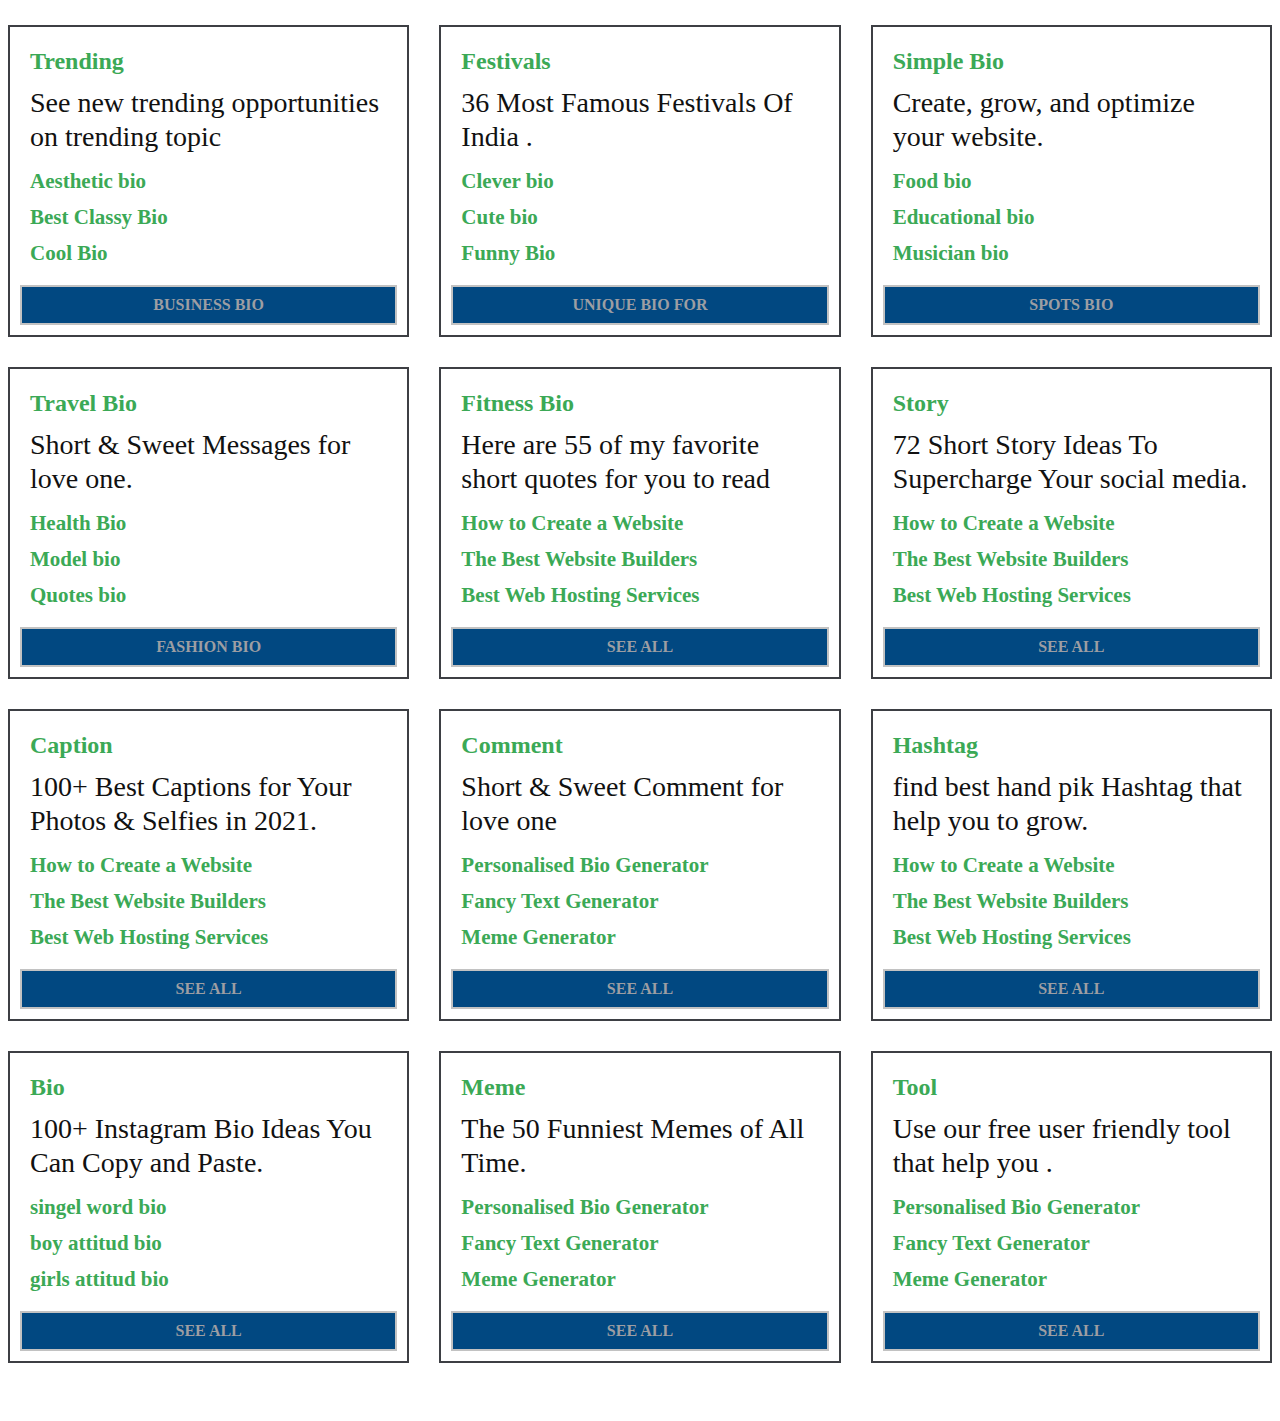
==== bio.html @ 69bb9bdd "first" ====
<!DOCTYPE html>
<html lang="en">
<head>
    <meta charset="UTF-8">
    <meta http-equiv="X-UA-Compatible" content="IE=edge">
    <meta name="viewport" content="width=device-width, initial-scale=1.0">
    <title>Document</title>
</head>
<body>
    <div style="margin-top: 25px;">
       
        <div class="css1">
    
    
            <div class="css2">
    
                <div class="css3">
                    <a href="a" class="css4">
                        Trending
                    </a>
                    <div class="css5">
                        See new trending opportunities on trending topic
                    </div>
                    <a href="https://wp-save.com/aesthetic-bio/" class="css6">
                        Aesthetic bio
                    </a>
                    <a href="https://wp-save.com/classy-bio/" class="css6">
                        Best Classy Bio
                    </a>
                    <a href="https://wp-save.com/cool-bio/" class="css6">
                        Cool Bio
                    </a>
                    <a href="https://wp-save.com/business-bio/" class="css7">Business Bio</a>
                </div>
                <div class="css3">
                    <a href="a" class="css4">
                        Festivals
                    </a>
                    <div class="css5">
                        36 Most Famous Festivals Of India .
                    </div>
                    <a href="https://wp-save.com/clever-bio/" class="css6">
                        Clever bio
                    </a>
                    <a href="https://wp-save.com/cute-bio/" class="css6">
                        Cute bio
                    </a>
                    <a href="https://wp-save.com/funny-bio/" class="css6">
                        Funny Bio
                    </a>
                    <a href="https://wp-save.com/unique-bio/" class="css7">Unique Bio For</a>
                </div>
                <div class="css3">
                    <a href="https://wp-save.com/simple-bio/" class="css4">
                        Simple Bio
                    </a>
                    <div class="css5">
                        Create, grow, and optimize your website.
                    </div>
                    <a href="https://wp-save.com/food-bio/" class="css6">
                        Food bio
                    </a>
                    <a href="https://wp-save.com/educational-bio/" class="css6">
                        Educational bio 
                    </a>
                    <a href="https://wp-save.com/musician-bio/" class="css6">
                        Musician bio
                    </a>
                    <a href="https://wp-save.com/spots-bio/" class="css7">Spots Bio</a>
                </div>
                <div class="css3">
                    <a href="https://wp-save.com/travel-bio/" class="css4">
                        Travel Bio
                    </a>
                    <div class="css5">
                        Short &amp; Sweet Messages for love one.
                    </div>
                    <a href="https://wp-save.com/health-bio/" class="css6">
                        Health Bio
                    </a>
                    <a href="https://wp-save.com/model-bio/" class="css6">
                        Model bio
                    </a>
                    <a href="https://wp-save.com/quotes-bio/" class="css6">
                        Quotes bio
                    </a>
                    <a href="https://wp-save.com/fashion-bio/" class="css7">Fashion Bio</a>
                </div>
               
    
                <div class="css3">
                    <a href="https://wp-save.com/fitness-bio/" class="css4">
                        Fitness Bio
                    </a>
                    <div class="css5">
                    Here are 55 of my favorite short quotes for you to read
                    </div>
                    <a href="a" class="css6">
                        How to Create a Website
                    </a>
                    <a href="a" class="css6">
                        The Best Website Builders
                    </a>
                    <a href="a" class="css6">
                        Best Web Hosting Services
                    </a>
                    <a href="a" class="css7">see all</a>
                </div>
               
    
                <div class="css3">
                    <a href="a" class="css4">
                        Story
                    </a>
                    <div class="css5">
                        72 Short Story Ideas To Supercharge Your social media.
                    </div>
                    <a href="a" class="css6">
                        How to Create a Website
                    </a>
                    <a href="a" class="css6">
                        The Best Website Builders
                    </a>
                    <a href="a" class="css6">
                        Best Web Hosting Services
                    </a>
                    <a href="a" class="css7">see all</a>
                </div>
                <div class="css3">
                    <a href="a" class="css4">
                        Caption
                    </a>
                    <div class="css5">
                    100+ Best  Captions for Your Photos &amp; Selfies in 2021.
                    </div>
                    <a href="a" class="css6">
                        How to Create a Website
                    </a>
                    <a href="a" class="css6">
                        The Best Website Builders
                    </a>
                    <a href="a" class="css6">
                        Best Web Hosting Services
                    </a>
                    <a href="a" class="css7">see all</a>
                </div>
                <div class="css3">
                    <a href="a" class="css4">
                        Comment
                    </a>
                    <div class="css5">
                    Short &amp; Sweet Comment for love  one 
                    </div>
                    <a href="a" class="css6">
                        Personalised Bio Generator
                    </a>
                    <a href="a" class="css6">
                        Fancy Text Generator
                    </a>
                    <a href="a" class="css6">
                        Meme Generator
                    </a>
                    <a href="a" class="css7">see all</a>
                </div>
               
                <div class="css3">
                    <a href="a" class="css4">
                        Hashtag
                    </a>
                    <div class="css5">
                        find best hand pik Hashtag that help you to grow.
                    </div>
                    <a href="a" class="css6">
                        How to Create a Website
                    </a>
                    <a href="a" class="css6">
                        The Best Website Builders
                    </a>
                    <a href="a" class="css6">
                        Best Web Hosting Services
                    </a>
                    <a href="a" class="css7">see all</a>
                </div>
                <div class="css3">
                    <a href="a" class="css4">
                        Bio
                    </a>
                    <div class="css5">
                   100+ Instagram Bio Ideas You Can Copy and Paste.
                    </div>
                    <a href="a" class="css6">
                        singel word bio
                    </a>
                    <a href="a" class="css6">
                        boy attitud bio
                    </a>
                    <a href="a" class="css6">
                        girls attitud bio
                    </a>
                    <a href="a" class="css7">see all</a>
                </div>
                 <div class="css3">
                    <a href="a" class="css4">
                        Meme
                    </a>
                    <div class="css5">
                        The 50 Funniest Memes of All Time.
                    </div>
                    <a href="a" class="css6">
                        Personalised Bio Generator
                    </a>
                    <a href="a" class="css6">
                        Fancy Text Generator
                    </a>
                    <a href="a" class="css6">
                        Meme Generator
                    </a>
                    <a href="a" class="css7">see all</a>
                </div>
                <div class="css3">
                    <a href="a" class="css4">
                        Tool
                    </a>
                    <div class="css5">
                        Use our free user friendly tool that help you .
                    </div>
                    <a href="a" class="css6">
                        Personalised Bio Generator
                    </a>
                    <a href="a" class="css6">
                        Fancy Text Generator
                    </a>
                    <a href="a" class="css6">
                        Meme Generator
                    </a>
                    <a href="a" class="css7">see all</a>
                </div>
    
            </div>
        </div>
    </div>
    
    
    <style>
        a {
        text-decoration: none !important; 
        background-color: transparent;
      }
      .css3::before {
       
        background-color: #047417;
        border: 2px solid #3d3f44;
        position: absolute;
        left: 8px;
        right: -8px;
        top: 10px;
        bottom: -10px;
        z-index: -1;
      }
    
    
      .css2 {
        display: grid;
        grid-template-columns: repeat(3, 1fr);
        grid-gap: 30px;
      }
    
      .css3 {
        background-color: #fff;
        border: 2px solid #3d3f44;
        padding: 20px 20px 60px;
        -webkit-transition: 0.1s ease-in-out;
        -o-transition: 0.1s ease-in-out;
        transition: 0.1s ease-in-out;
        position: relative;
      }
    
      .css4 {
        font-size: 24px;
        line-height: 29px;
        color: #3ba956;
        font-weight: 700;
        display: block;
        margin-bottom: 10px;
      }
    
      .css4:hover {
        color: #2e8343;
      }
    
      .css5 {
        /* font-family: "Libre Baskerville", "Times New Roman", Times, serif; */
        color: #111;
        font-weight: 400;
        font-size: 28px;
        line-height: 34px;
        margin-bottom: 13px;
      }
    
      .css6 {
        /* font-family: "Libre Baskerville", "Times New Roman", Times, serif; */
        font-size: 21px;
        line-height: 28px;
        color: #3ba956;
        font-weight: 700;
        display: block;
        margin-bottom: 8px;
      }
    
      .css6:hover {
        color: #2e8343;
      }
    
      .css7 {
        text-transform: uppercase;
        font-weight: 700;
        color: #9d9ea3;
        font-size: 16px;
        display: block;
        text-align: center;
        border: 2px solid #c2c2c2;
        padding: 9px;
        background: #014881;
        position: absolute;
        bottom: 10px;
        left: 10px;
        right: 10px;
      }
    
      .css7:hover {
        background-color: #3ba956;
        color: #fff;
        border-color: #3ba956;
      }
    
      .css3-small {
        padding: 20px;
      }
    
      .css3-small .css4 {
        margin-bottom: 0;
      }
    
      .css3-small .css5 {
        font-size: 16px;
        margin-bottom: 0;
        line-height: 1.6;
        margin-top: 0.3rem;
      }
    
      .css1 {
        padding-bottom: 50px;
      }
    
      .css1 h2 {
        font-weight: 900;
        font-size: 42px;
        line-height: 46px;
        color: #111;
        margin-top: 40px;
        margin-bottom: 20px;
      }
    
    
      @media (max-width: 1024px) {
        @media (max-width: 920px) {
    
          .css2 {
            grid-template-columns: 1fr 1fr;
      
          }
      
          @media (max-width: 767px) {
      
            .css2 {
              grid-template-columns: 1fr;
      
             }  
        }
      }
    
    
    }
    </style>
</body>
</html>
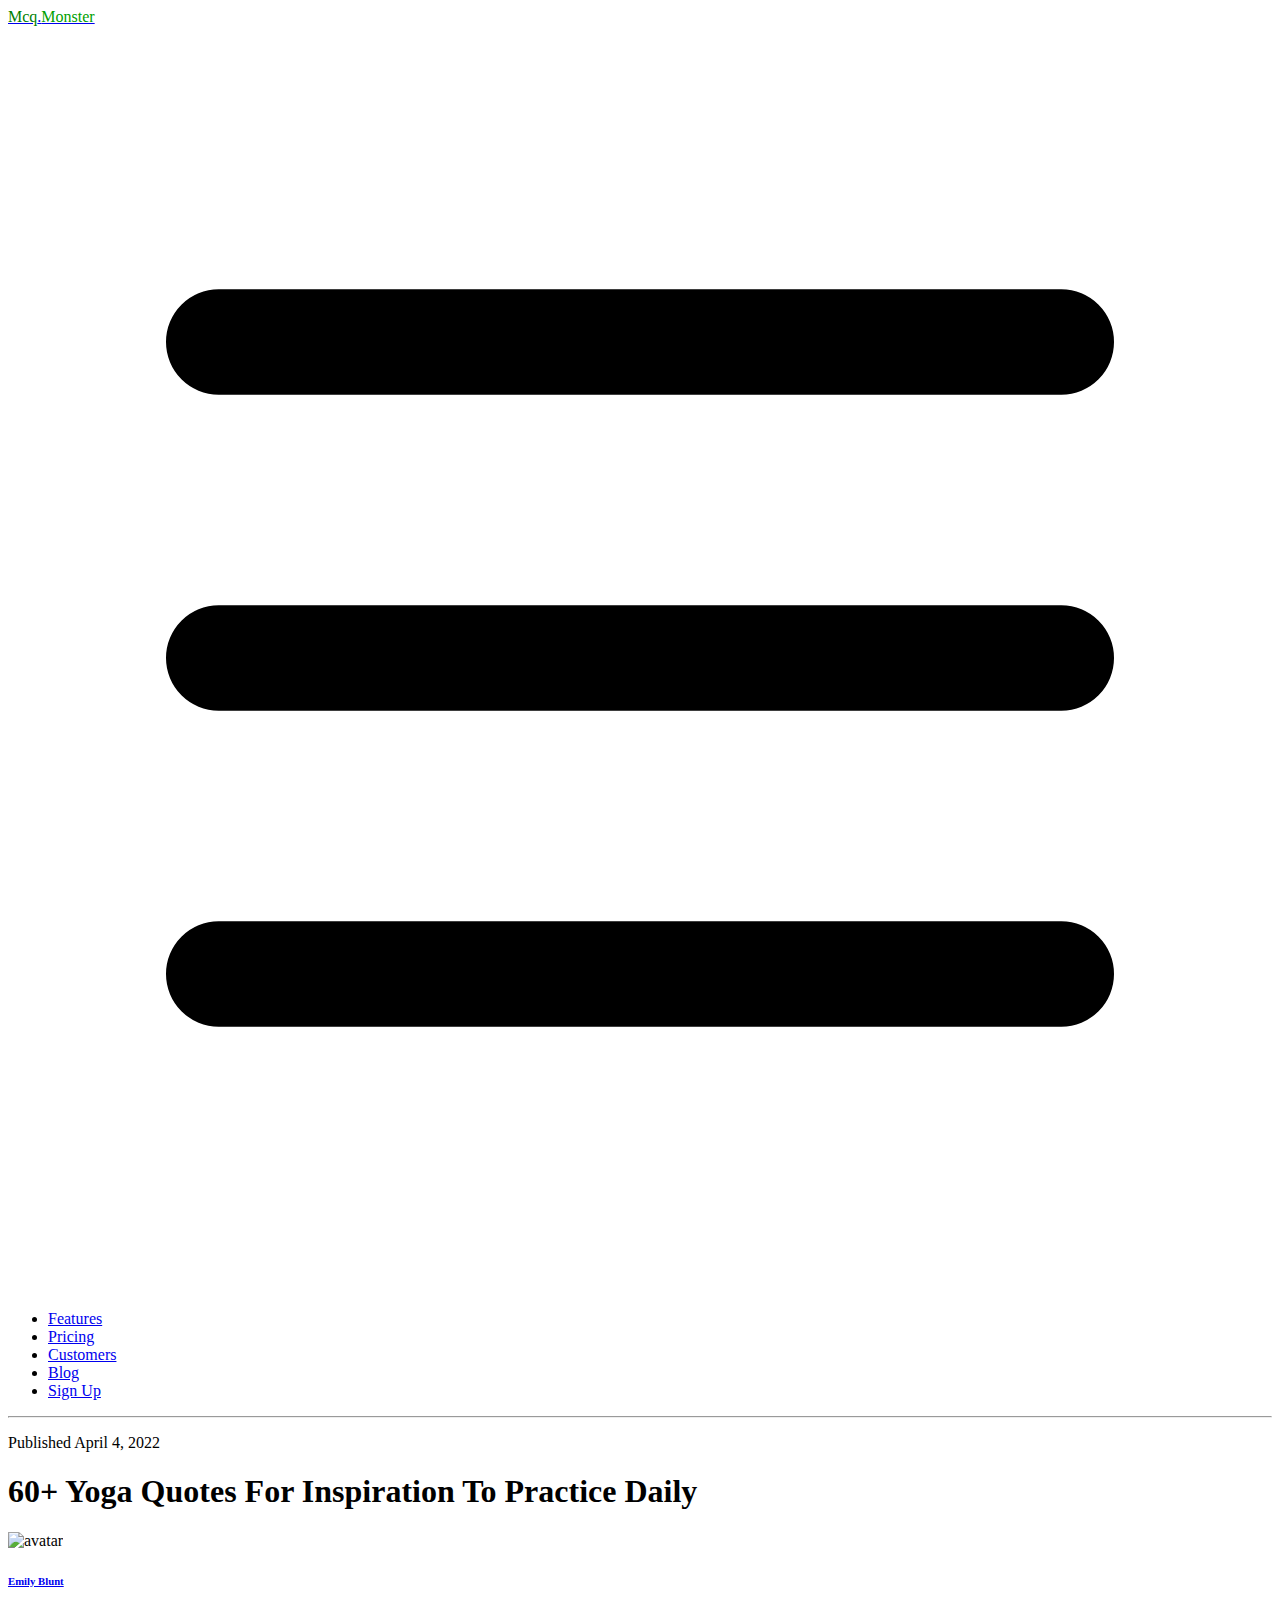
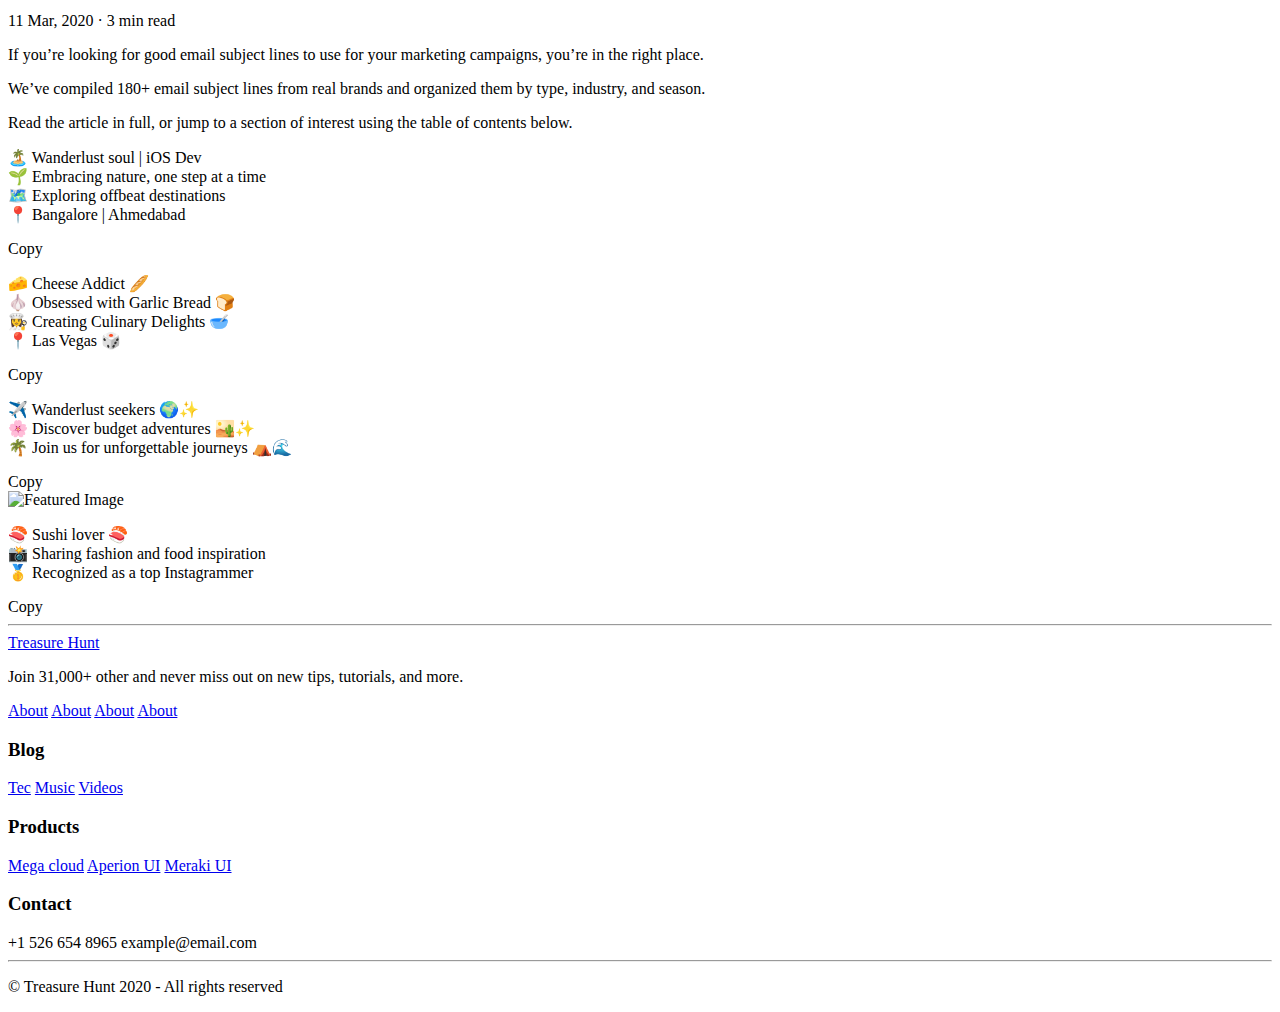
==== commit 639c343d: "Create bio.html" ====
--- a/bio.html
+++ b/bio.html
@@ -1,386 +1,308 @@
-<!DOCTYPE html>
-<html lang="en">
-<head>
-    <meta charset="UTF-8">
-    <meta http-equiv="X-UA-Compatible" content="IE=edge">
-    <meta name="viewport" content="width=device-width, initial-scale=1.0">
-    <title>Document</title>
-</head>
-<body>
-    <div style="margin-top: 25px;">
-       
-        <div class="css1">
-    
-    
-            <div class="css2">
-    
-                <div class="css3">
-                    <a href="a" class="css4">
-                        Trending
-                    </a>
-                    <div class="css5">
-                        See new trending opportunities on trending topic
-                    </div>
-                    <a href="https://wp-save.com/aesthetic-bio/" class="css6">
-                        Aesthetic bio
-                    </a>
-                    <a href="https://wp-save.com/classy-bio/" class="css6">
-                        Best Classy Bio
-                    </a>
-                    <a href="https://wp-save.com/cool-bio/" class="css6">
-                        Cool Bio
-                    </a>
-                    <a href="https://wp-save.com/business-bio/" class="css7">Business Bio</a>
-                </div>
-                <div class="css3">
-                    <a href="a" class="css4">
-                        Festivals
-                    </a>
-                    <div class="css5">
-                        36 Most Famous Festivals Of India .
-                    </div>
-                    <a href="https://wp-save.com/clever-bio/" class="css6">
-                        Clever bio
-                    </a>
-                    <a href="https://wp-save.com/cute-bio/" class="css6">
-                        Cute bio
-                    </a>
-                    <a href="https://wp-save.com/funny-bio/" class="css6">
-                        Funny Bio
-                    </a>
-                    <a href="https://wp-save.com/unique-bio/" class="css7">Unique Bio For</a>
-                </div>
-                <div class="css3">
-                    <a href="https://wp-save.com/simple-bio/" class="css4">
-                        Simple Bio
-                    </a>
-                    <div class="css5">
-                        Create, grow, and optimize your website.
-                    </div>
-                    <a href="https://wp-save.com/food-bio/" class="css6">
-                        Food bio
-                    </a>
-                    <a href="https://wp-save.com/educational-bio/" class="css6">
-                        Educational bio 
-                    </a>
-                    <a href="https://wp-save.com/musician-bio/" class="css6">
-                        Musician bio
-                    </a>
-                    <a href="https://wp-save.com/spots-bio/" class="css7">Spots Bio</a>
-                </div>
-                <div class="css3">
-                    <a href="https://wp-save.com/travel-bio/" class="css4">
-                        Travel Bio
-                    </a>
-                    <div class="css5">
-                        Short &amp; Sweet Messages for love one.
-                    </div>
-                    <a href="https://wp-save.com/health-bio/" class="css6">
-                        Health Bio
-                    </a>
-                    <a href="https://wp-save.com/model-bio/" class="css6">
-                        Model bio
-                    </a>
-                    <a href="https://wp-save.com/quotes-bio/" class="css6">
-                        Quotes bio
-                    </a>
-                    <a href="https://wp-save.com/fashion-bio/" class="css7">Fashion Bio</a>
-                </div>
-               
-    
-                <div class="css3">
-                    <a href="https://wp-save.com/fitness-bio/" class="css4">
-                        Fitness Bio
-                    </a>
-                    <div class="css5">
-                    Here are 55 of my favorite short quotes for you to read
-                    </div>
-                    <a href="a" class="css6">
-                        How to Create a Website
-                    </a>
-                    <a href="a" class="css6">
-                        The Best Website Builders
-                    </a>
-                    <a href="a" class="css6">
-                        Best Web Hosting Services
-                    </a>
-                    <a href="a" class="css7">see all</a>
-                </div>
-               
-    
-                <div class="css3">
-                    <a href="a" class="css4">
-                        Story
-                    </a>
-                    <div class="css5">
-                        72 Short Story Ideas To Supercharge Your social media.
-                    </div>
-                    <a href="a" class="css6">
-                        How to Create a Website
-                    </a>
-                    <a href="a" class="css6">
-                        The Best Website Builders
-                    </a>
-                    <a href="a" class="css6">
-                        Best Web Hosting Services
-                    </a>
-                    <a href="a" class="css7">see all</a>
-                </div>
-                <div class="css3">
-                    <a href="a" class="css4">
-                        Caption
-                    </a>
-                    <div class="css5">
-                    100+ Best  Captions for Your Photos &amp; Selfies in 2021.
-                    </div>
-                    <a href="a" class="css6">
-                        How to Create a Website
-                    </a>
-                    <a href="a" class="css6">
-                        The Best Website Builders
-                    </a>
-                    <a href="a" class="css6">
-                        Best Web Hosting Services
-                    </a>
-                    <a href="a" class="css7">see all</a>
-                </div>
-                <div class="css3">
-                    <a href="a" class="css4">
-                        Comment
-                    </a>
-                    <div class="css5">
-                    Short &amp; Sweet Comment for love  one 
-                    </div>
-                    <a href="a" class="css6">
-                        Personalised Bio Generator
-                    </a>
-                    <a href="a" class="css6">
-                        Fancy Text Generator
-                    </a>
-                    <a href="a" class="css6">
-                        Meme Generator
-                    </a>
-                    <a href="a" class="css7">see all</a>
-                </div>
-               
-                <div class="css3">
-                    <a href="a" class="css4">
-                        Hashtag
-                    </a>
-                    <div class="css5">
-                        find best hand pik Hashtag that help you to grow.
-                    </div>
-                    <a href="a" class="css6">
-                        How to Create a Website
-                    </a>
-                    <a href="a" class="css6">
-                        The Best Website Builders
-                    </a>
-                    <a href="a" class="css6">
-                        Best Web Hosting Services
-                    </a>
-                    <a href="a" class="css7">see all</a>
-                </div>
-                <div class="css3">
-                    <a href="a" class="css4">
-                        Bio
-                    </a>
-                    <div class="css5">
-                   100+ Instagram Bio Ideas You Can Copy and Paste.
-                    </div>
-                    <a href="a" class="css6">
-                        singel word bio
-                    </a>
-                    <a href="a" class="css6">
-                        boy attitud bio
-                    </a>
-                    <a href="a" class="css6">
-                        girls attitud bio
-                    </a>
-                    <a href="a" class="css7">see all</a>
-                </div>
-                 <div class="css3">
-                    <a href="a" class="css4">
-                        Meme
-                    </a>
-                    <div class="css5">
-                        The 50 Funniest Memes of All Time.
-                    </div>
-                    <a href="a" class="css6">
-                        Personalised Bio Generator
-                    </a>
-                    <a href="a" class="css6">
-                        Fancy Text Generator
-                    </a>
-                    <a href="a" class="css6">
-                        Meme Generator
-                    </a>
-                    <a href="a" class="css7">see all</a>
-                </div>
-                <div class="css3">
-                    <a href="a" class="css4">
-                        Tool
-                    </a>
-                    <div class="css5">
-                        Use our free user friendly tool that help you .
-                    </div>
-                    <a href="a" class="css6">
-                        Personalised Bio Generator
-                    </a>
-                    <a href="a" class="css6">
-                        Fancy Text Generator
-                    </a>
-                    <a href="a" class="css6">
-                        Meme Generator
-                    </a>
-                    <a href="a" class="css7">see all</a>
-                </div>
-    
-            </div>
-        </div>
-    </div>
-    
-    
-    <style>
-        a {
-        text-decoration: none !important; 
-        background-color: transparent;
-      }
-      .css3::before {
-       
-        background-color: #047417;
-        border: 2px solid #3d3f44;
-        position: absolute;
-        left: 8px;
-        right: -8px;
-        top: 10px;
-        bottom: -10px;
-        z-index: -1;
-      }
-    
-    
-      .css2 {
-        display: grid;
-        grid-template-columns: repeat(3, 1fr);
-        grid-gap: 30px;
-      }
-    
-      .css3 {
-        background-color: #fff;
-        border: 2px solid #3d3f44;
-        padding: 20px 20px 60px;
-        -webkit-transition: 0.1s ease-in-out;
-        -o-transition: 0.1s ease-in-out;
-        transition: 0.1s ease-in-out;
-        position: relative;
-      }
-    
-      .css4 {
-        font-size: 24px;
-        line-height: 29px;
-        color: #3ba956;
-        font-weight: 700;
-        display: block;
-        margin-bottom: 10px;
-      }
-    
-      .css4:hover {
-        color: #2e8343;
-      }
-    
-      .css5 {
-        /* font-family: "Libre Baskerville", "Times New Roman", Times, serif; */
-        color: #111;
-        font-weight: 400;
-        font-size: 28px;
-        line-height: 34px;
-        margin-bottom: 13px;
-      }
-    
-      .css6 {
-        /* font-family: "Libre Baskerville", "Times New Roman", Times, serif; */
-        font-size: 21px;
-        line-height: 28px;
-        color: #3ba956;
-        font-weight: 700;
-        display: block;
-        margin-bottom: 8px;
-      }
-    
-      .css6:hover {
-        color: #2e8343;
-      }
-    
-      .css7 {
-        text-transform: uppercase;
-        font-weight: 700;
-        color: #9d9ea3;
-        font-size: 16px;
-        display: block;
-        text-align: center;
-        border: 2px solid #c2c2c2;
-        padding: 9px;
-        background: #014881;
-        position: absolute;
-        bottom: 10px;
-        left: 10px;
-        right: 10px;
-      }
-    
-      .css7:hover {
-        background-color: #3ba956;
-        color: #fff;
-        border-color: #3ba956;
-      }
-    
-      .css3-small {
-        padding: 20px;
-      }
-    
-      .css3-small .css4 {
-        margin-bottom: 0;
-      }
-    
-      .css3-small .css5 {
-        font-size: 16px;
-        margin-bottom: 0;
-        line-height: 1.6;
-        margin-top: 0.3rem;
-      }
-    
-      .css1 {
-        padding-bottom: 50px;
-      }
-    
-      .css1 h2 {
-        font-weight: 900;
-        font-size: 42px;
-        line-height: 46px;
-        color: #111;
-        margin-top: 40px;
-        margin-bottom: 20px;
-      }
-    
-    
-      @media (max-width: 1024px) {
-        @media (max-width: 920px) {
-    
-          .css2 {
-            grid-template-columns: 1fr 1fr;
-      
-          }
-      
-          @media (max-width: 767px) {
-      
-            .css2 {
-              grid-template-columns: 1fr;
-      
-             }  
-        }
-      }
-    
-    
-    }
-    </style>
-</body>
-</html>+<!DOCTYPE html>
+<html lang="en">
+
+<head>
+    <meta charset="UTF-8">
+    <meta http-equiv="X-UA-Compatible" content="IE=edge">
+    <meta name="viewport" content="width=device-width, initial-scale=1.0">
+    <meta>
+    <link rel="stylesheet" href="bio2.css">
+    <link rel="shortcut icon" href="bookmark.png">
+
+    <meta property="fb:app_id" content="123456789">
+    <meta property="og:url" content="https://example.com/page.html">
+    <meta property="og:type" content="website">
+    <meta property="og:title" content="Content Title">
+    <meta property="og:image" content="https://example.com/image.jpg">
+    <meta property="og:image:alt" content="A description of what is in the image (not a caption)">
+    <meta property="og:description" content="Description Here">
+    <meta property="og:site_name" content="Site Name">
+    <meta name="description"
+        content="Mary's simple recipe for maple bacon donuts makes a sticky, sweet treat with just a hint of salt that you'll keep coming back for.">
+    <title>Document</title>
+
+
+</head>
+
+<body>
+    <nav class="flex w-full flex-wrap items-center justify-between bg-white py-4 px-4 text-lg text-gray-700 md:py-0">
+        <div>
+            <a class="text-2xl font-bold pl-1" href="google.com"> <span style="color: green;">Mcq</span>.<span
+                    style="color: rgb(0, 160, 0);">Monster</span>
+            </a>
+        </div>
+
+        <svg xmlns="http://www.w3.org/2000/svg" id="menu-button" class="block h-6 w-6 cursor-pointer md:hidden"
+            fill="none" viewBox="0 0 24 24" stroke="currentColor">
+            <path stroke-linecap="round" stroke-linejoin="round" stroke-width="2" d="M4 6h16M4 12h16M4 18h16"></path>
+        </svg>
+
+        <div class="hidden w-full md:flex md:w-auto md:items-center" id="menu">
+            <ul class="pt-4 text-base text-gray-700 md:flex md:justify-between md:pt-0">
+                <li>
+                    <a class="block py-2 hover:text-purple-400 md:p-4 font-semibold" href="google.com">Features</a>
+                </li>
+                <li>
+                    <a class="block py-2 hover:text-purple-400 md:p-4 font-semibold" href="google.com">Pricing</a>
+                </li>
+                <li>
+                    <a class="block py-2 hover:text-purple-400 md:p-4 font-semibold" href="google.com">Customers</a>
+                </li>
+                <li>
+                    <a class="block py-2 hover:text-purple-400 md:p-4 font-semibold " href="google.com">Blog</a>
+                </li>
+                <li>
+                    <a class="block py-2 hover:text-purple-400 md:p-4 font-semibold" href="google.com">Sign Up</a>
+                </li>
+            </ul>
+        </div>
+    </nav>
+    <hr>
+
+
+
+
+
+
+
+    <div class="mx-auto max-w-screen-md pt-8 text-center">
+
+        <p class="text-gray-500">Published April 4, 2022</p>
+        <h1 class="mt-2 text-3xl font-bold text-gray-900 sm:text-5xl">60+ Yoga Quotes For Inspiration To Practice
+            Daily
+
+        </h1>
+
+        <div class="mb-2">
+            <div class="flex flex-wrap items-center mt-4 ml-4 justify-between ">
+
+                <div class="flex items-center gap-3 mt-2">
+                    <img src="man.png" alt="avatar" class="h-11 w-11 rounded-full">
+
+                    <div>
+                        <h6 class="text-sm transition-all hover:text-primary"><a href="#">Emily Blunt</a></h6>
+                        <p class="text-sm text-gray-500">11 Mar, 2020 · 3 min read</p>
+                    </div>
+                </div>
+
+
+
+            </div>
+        </div>
+
+    </div>
+
+    <!-- hero start -->
+
+
+    <div class="mx-auto mt-4 max-w-screen-md space-y-4 px-4 py-4 font-serif text-lg tracking-wide text-gray-700">
+
+
+        <p class="text-xl font-medium">If you’re looking for good email subject lines to use for your marketing
+            campaigns, you’re in the right place.
+
+        </p>
+        <p class="text-xl font-medium">We’ve compiled 180+ email subject lines from real brands and organized them by
+            type, industry, and season.
+
+        </p>
+        <p class="text-xl font-medium">Read the article in full, or jump to a section of interest using the table of
+            contents below.
+        </p>
+
+        <div
+            class="relative flex flex-col col-span-4 sm:col-span-2 lg:col-span-1 items-center justify-center bg-white w-full pt-16 pb-24 border border-gray-200 rounded-lg overflow-hidden">
+            <div class="flex items-center justify-center w-full h-full button">
+
+                <p id="p1" class="relative inline-block  text-sm sm:text-lg group px-2"> 🏝️ Wanderlust soul | iOS Dev<br>
+                    🌱 Embracing nature, one step at a time<br>
+                    🗺️ Exploring offbeat destinations<br>
+                    📍 Bangalore | Ahmedabad
+                </p>
+
+            </div>
+            <div
+            data-clipboard-target="#p1" class="copybutton absolute bottom-0 flex items-center justify-center w-full py-2 font-medium text-center border-t cursor-pointer bg-gray-50 hover:bg-gray-100 text-gray-500 ">
+                Copy
+            </div>
+        </div>
+
+        <div
+            class="relative flex flex-col col-span-4 sm:col-span-2 lg:col-span-1 items-center justify-center bg-white w-full pt-16 pb-24 border border-gray-200 rounded-lg overflow-hidden">
+            <div class="flex items-center justify-center w-full h-full button">
+
+                <p id="p2" class="relative inline-block  text-sm sm:text-lg group px-2"> 🧀 Cheese Addict 🥖<br>
+                    🧄 Obsessed with Garlic Bread 🍞<br>
+                    👩&zwj;🍳 Creating Culinary Delights 🥣<br>
+                    📍 Las Vegas 🎲
+                </p>
+
+            </div>
+            <div
+            data-clipboard-target="#p2"  class="copybutton absolute bottom-0 flex items-center justify-center w-full py-2 font-medium text-center border-t cursor-pointer bg-gray-50 hover:bg-gray-100 text-gray-500 ">
+            Copy
+            </div>
+        </div>
+
+        <div
+            class="relative flex flex-col col-span-4 sm:col-span-2 lg:col-span-1 items-center justify-center bg-white w-full pt-16 pb-24 border border-gray-200 rounded-lg overflow-hidden">
+            <div class="flex items-center justify-center w-full h-full button">
+
+                <p id="p3" class="relative inline-block  text-sm sm:text-lg group px-2"> ✈️ Wanderlust seekers 🌍✨<br>
+                    🌸 Discover budget adventures 🏜️✨<br>
+                    🌴 Join us for unforgettable journeys ⛺️🌊<br>
+                </p>
+
+            </div>
+            <div
+            data-clipboard-target="#p3" class="copybutton absolute bottom-0 flex items-center justify-center w-full py-2 font-medium text-center border-t cursor-pointer bg-gray-50 hover:bg-gray-100 text-gray-500 ">
+            Copy
+            </div>
+        </div>
+
+        <img class=" w-full object-contain" src="INS1.png" alt="Featured Image">
+
+        <div
+            class="relative flex flex-col col-span-4 sm:col-span-2 lg:col-span-1 items-center justify-center bg-white w-full pt-16 pb-24 border border-gray-200 rounded-lg overflow-hidden">
+            <div class="flex items-center justify-center w-full h-full button">
+
+                <p id="p4" class="relative inline-block  text-sm sm:text-lg group px-2"> 🍣 Sushi lover 🍣<br>
+                    📸 Sharing fashion and food inspiration<br>
+                    🥇 Recognized as a top Instagrammer
+                </p>
+
+            </div>
+            <div
+            data-clipboard-target="#p4" class="copybutton absolute bottom-0 flex items-center justify-center w-full py-2 font-medium text-center border-t cursor-pointer bg-gray-50 hover:bg-gray-100 text-gray-500 ">
+                Copy
+            </div>
+        </div> 
+
+
+
+
+
+
+
+
+    </div>
+
+    <!-- hero end -->
+
+
+
+
+
+    <hr>
+    <footer class="bg-white dark:bg-gray-800">
+        <div class="container px-6 py-4 mx-auto font-serif text-lg">
+            <div class="lg:flex">
+                <div class="w-full -mx-6 lg:w-2/5">
+                    <div class="px-6">
+                        <div>
+                            <a href="#"
+                                class="text-xl font-bold text-gray-800 dark:text-white hover:text-gray-700 dark:hover:text-gray-300">Treasure
+                                Hunt</a>
+                        </div>
+
+                        <p class="max-w-md mt-2 text-gray-500 dark:text-gray-400">Join 31,000+ other and never miss out
+                            on new tips, tutorials, and more.</p>
+
+
+                    </div>
+                </div>
+
+                <div class="mt-6 lg:mt-0 lg:flex-1">
+                    <div class="grid grid-cols-2 gap-6 sm:grid-cols-3 md:grid-cols-4">
+                        <div>
+                            <a href="#"
+                                class="block mt-2  dark:text-gray-400 hover:underline text-gray-700 uppercase dark:text-white">About</a>
+                            <a href="#"
+                                class="block mt-2  dark:text-gray-400 hover:underline text-gray-700 uppercase dark:text-white">About</a>
+                            <a href="#"
+                                class="block mt-2  dark:text-gray-400 hover:underline text-gray-700 uppercase dark:text-white">About</a>
+                            <a href="#"
+                                class="block mt-2  dark:text-gray-400 hover:underline text-gray-700 uppercase dark:text-white">About</a>
+                            <!-- <a href="#" class="block mt-2 text-sm text-gray-600 dark:text-gray-400 hover:underline">Company</a>
+                        <a href="#" class="block mt-2 text-sm text-gray-600 dark:text-gray-400 hover:underline">community</a>
+                        <a href="#" class="block mt-2 text-sm text-gray-600 dark:text-gray-400 hover:underline">Careers</a> -->
+                        </div>
+
+                        <div>
+                            <h3 class="text-gray-700 uppercase dark:text-white">Blog</h3>
+                            <a href="#"
+                                class="block mt-2 text-base text-gray-600 dark:text-gray-400 hover:underline">Tec</a>
+                            <a href="#"
+                                class="block mt-2 text-lg text-gray-600 dark:text-gray-400 hover:underline">Music</a>
+                            <a href="#"
+                                class="block mt-2 text-xl text-gray-600 dark:text-gray-400 hover:underline">Videos</a>
+                        </div>
+
+                        <div>
+                            <h3 class="text-gray-700 text-xl uppercase dark:text-white">Products</h3>
+                            <a href="#" class="block mt-2 text-sm text-gray-600 dark:text-gray-400 hover:underline">Mega
+                                cloud</a>
+                            <a href="#"
+                                class="block mt-2 text-sm text-gray-600 dark:text-gray-400 hover:underline">Aperion
+                                UI</a>
+                            <a href="#"
+                                class="block mt-2 text-sm text-gray-600 dark:text-gray-400 hover:underline">Meraki
+                                UI</a>
+                        </div>
+
+                        <div>
+                            <h3 class="text-gray-700 uppercase dark:text-white">Contact</h3>
+                            <span class="block mt-2 text-sm text-gray-600 dark:text-gray-400 hover:underline">+1 526 654
+                                8965</span>
+                            <span
+                                class="block mt-2 text-sm text-gray-600 dark:text-gray-400 hover:underline">example@email.com</span>
+                        </div>
+                    </div>
+                </div>
+            </div>
+
+            <hr class="h-px my-6 bg-gray-300 border-none dark:bg-gray-700">
+
+            <div>
+                <p class="text-center text-gray-800 dark:text-white">© Treasure Hunt 2020 - All rights reserved</p>
+            </div>
+        </div>
+    </footer>
+
+
+    <script>
+        function toggleNavbar(collapseID) {
+            document.getElementById(collapseID).classList.toggle("hidden");
+            document.getElementById(collapseID).classList.toggle("flex");
+        }
+    </script>
+
+    <script>
+        const button = document.querySelector('#menu-button');
+        const menu = document.querySelector('#menu');
+
+
+        button.addEventListener('click', () => {
+            menu.classList.toggle('hidden');
+        });
+    </script>
+
+    <script src="https://clipboardjs.com/dist/clipboard.min.js"></script>
+    <script src="https://ajax.googleapis.com/ajax/libs/jquery/3.5.1/jquery.min.js"></script>
+    <script>
+        $(function () {
+            var clipboard = new ClipboardJS('.copybutton');
+            $(".copybutton").click(function () {
+                $(this).html('Copied!!');
+                var that = $(this);
+                var intrvrl = setInterval(function () {
+                    that.html('Copy');
+                    clearInterval(intrvrl);
+                },
+                    1000);
+            });
+        });
+    </script>
+</body>
+
+</html>
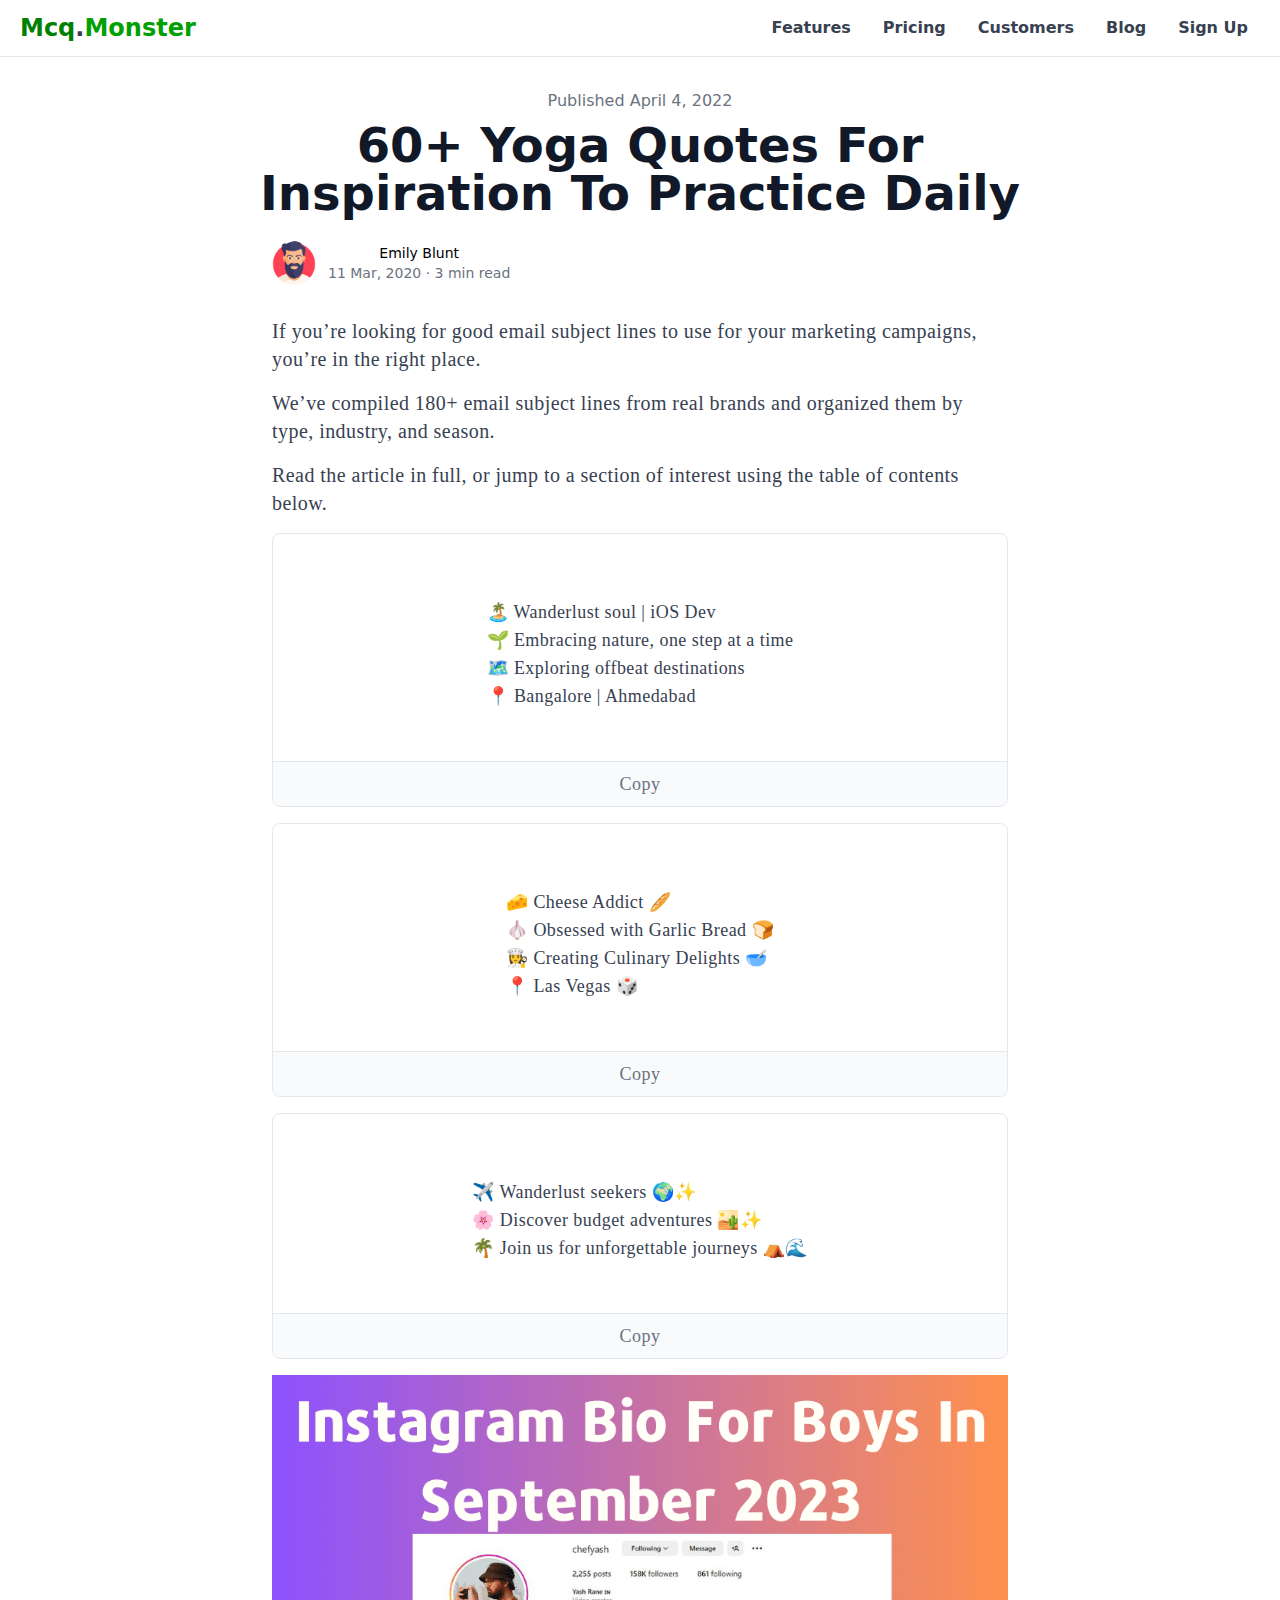
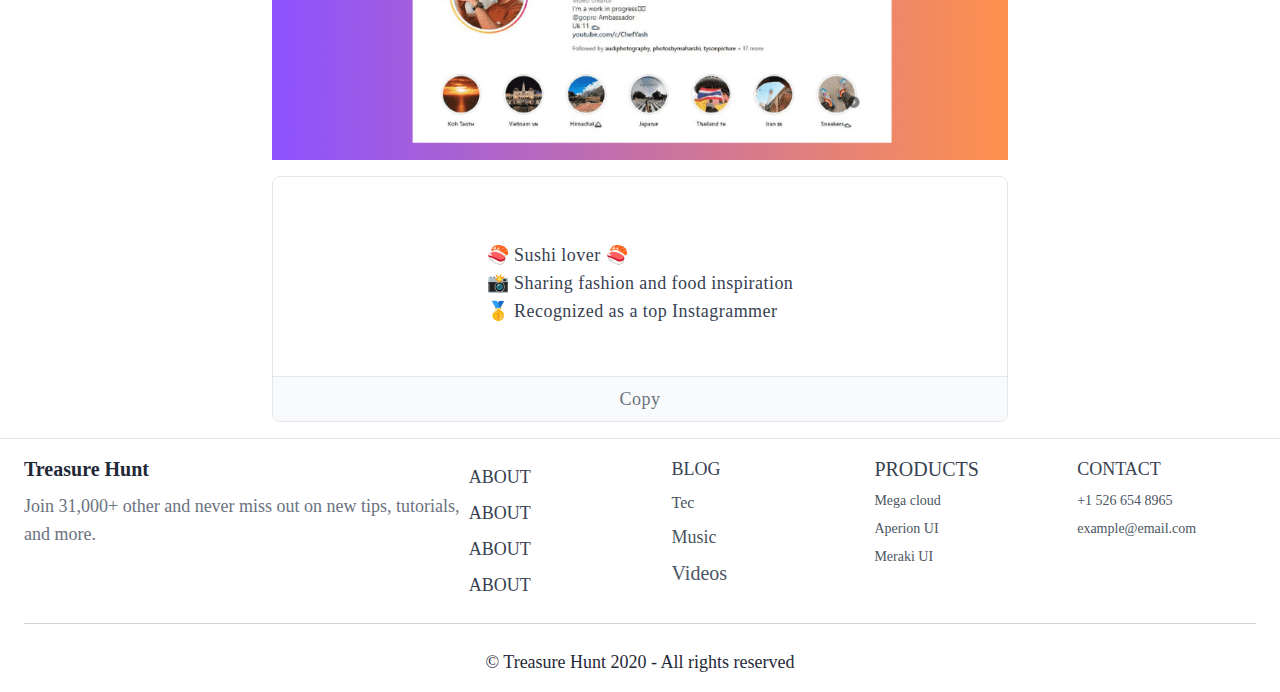
==== commit 241a265e: "Update bio.html" ====
--- a/bio.html
+++ b/bio.html
@@ -160,7 +160,7 @@
             </div>
         </div>
 
-        <img class=" w-full object-contain" src="INS1.png" alt="Featured Image">
+        <img class="w-full h-full object-contain" src="INS1.png" alt="Featured Image">
 
         <div
             class="relative flex flex-col col-span-4 sm:col-span-2 lg:col-span-1 items-center justify-center bg-white w-full pt-16 pb-24 border border-gray-200 rounded-lg overflow-hidden">
--- a/bio2.css
+++ b/bio2.css
@@ -0,0 +1,1032 @@
+/*
+! tailwindcss v3.3.3 | MIT License | https://tailwindcss.com
+*/
+
+/*
+1. Prevent padding and border from affecting element width. (https://github.com/mozdevs/cssremedy/issues/4)
+2. Allow adding a border to an element by just adding a border-width. (https://github.com/tailwindcss/tailwindcss/pull/116)
+*/
+
+*,
+::before,
+::after {
+  box-sizing: border-box;
+  /* 1 */
+  border-width: 0;
+  /* 2 */
+  border-style: solid;
+  /* 2 */
+  border-color: #e5e7eb;
+  /* 2 */
+}
+
+::before,
+::after {
+  --tw-content: '';
+}
+
+/*
+1. Use a consistent sensible line-height in all browsers.
+2. Prevent adjustments of font size after orientation changes in iOS.
+3. Use a more readable tab size.
+4. Use the user's configured `sans` font-family by default.
+5. Use the user's configured `sans` font-feature-settings by default.
+6. Use the user's configured `sans` font-variation-settings by default.
+*/
+
+html {
+  line-height: 1.5;
+  /* 1 */
+  -webkit-text-size-adjust: 100%;
+  /* 2 */
+  -moz-tab-size: 4;
+  /* 3 */
+  tab-size: 4;
+  /* 3 */
+  font-family: ui-sans-serif, system-ui, -apple-system, BlinkMacSystemFont, "Segoe UI", Roboto, "Helvetica Neue", Arial, "Noto Sans", sans-serif, "Apple Color Emoji", "Segoe UI Emoji", "Segoe UI Symbol", "Noto Color Emoji";
+  /* 4 */
+  font-feature-settings: normal;
+  /* 5 */
+  font-variation-settings: normal;
+  /* 6 */
+}
+
+/*
+1. Remove the margin in all browsers.
+2. Inherit line-height from `html` so users can set them as a class directly on the `html` element.
+*/
+
+body {
+  margin: 0;
+  /* 1 */
+  line-height: inherit;
+  /* 2 */
+}
+
+/*
+1. Add the correct height in Firefox.
+2. Correct the inheritance of border color in Firefox. (https://bugzilla.mozilla.org/show_bug.cgi?id=190655)
+3. Ensure horizontal rules are visible by default.
+*/
+
+hr {
+  height: 0;
+  /* 1 */
+  color: inherit;
+  /* 2 */
+  border-top-width: 1px;
+  /* 3 */
+}
+
+/*
+Add the correct text decoration in Chrome, Edge, and Safari.
+*/
+
+abbr:where([title]) {
+  -webkit-text-decoration: underline dotted;
+          text-decoration: underline dotted;
+}
+
+/*
+Remove the default font size and weight for headings.
+*/
+
+h1,
+h2,
+h3,
+h4,
+h5,
+h6 {
+  font-size: inherit;
+  font-weight: inherit;
+}
+
+/*
+Reset links to optimize for opt-in styling instead of opt-out.
+*/
+
+a {
+  color: inherit;
+  text-decoration: inherit;
+}
+
+/*
+Add the correct font weight in Edge and Safari.
+*/
+
+b,
+strong {
+  font-weight: bolder;
+}
+
+/*
+1. Use the user's configured `mono` font family by default.
+2. Correct the odd `em` font sizing in all browsers.
+*/
+
+code,
+kbd,
+samp,
+pre {
+  font-family: ui-monospace, SFMono-Regular, Menlo, Monaco, Consolas, "Liberation Mono", "Courier New", monospace;
+  /* 1 */
+  font-size: 1em;
+  /* 2 */
+}
+
+/*
+Add the correct font size in all browsers.
+*/
+
+small {
+  font-size: 80%;
+}
+
+/*
+Prevent `sub` and `sup` elements from affecting the line height in all browsers.
+*/
+
+sub,
+sup {
+  font-size: 75%;
+  line-height: 0;
+  position: relative;
+  vertical-align: baseline;
+}
+
+sub {
+  bottom: -0.25em;
+}
+
+sup {
+  top: -0.5em;
+}
+
+/*
+1. Remove text indentation from table contents in Chrome and Safari. (https://bugs.chromium.org/p/chromium/issues/detail?id=999088, https://bugs.webkit.org/show_bug.cgi?id=201297)
+2. Correct table border color inheritance in all Chrome and Safari. (https://bugs.chromium.org/p/chromium/issues/detail?id=935729, https://bugs.webkit.org/show_bug.cgi?id=195016)
+3. Remove gaps between table borders by default.
+*/
+
+table {
+  text-indent: 0;
+  /* 1 */
+  border-color: inherit;
+  /* 2 */
+  border-collapse: collapse;
+  /* 3 */
+}
+
+/*
+1. Change the font styles in all browsers.
+2. Remove the margin in Firefox and Safari.
+3. Remove default padding in all browsers.
+*/
+
+button,
+input,
+optgroup,
+select,
+textarea {
+  font-family: inherit;
+  /* 1 */
+  font-feature-settings: inherit;
+  /* 1 */
+  font-variation-settings: inherit;
+  /* 1 */
+  font-size: 100%;
+  /* 1 */
+  font-weight: inherit;
+  /* 1 */
+  line-height: inherit;
+  /* 1 */
+  color: inherit;
+  /* 1 */
+  margin: 0;
+  /* 2 */
+  padding: 0;
+  /* 3 */
+}
+
+/*
+Remove the inheritance of text transform in Edge and Firefox.
+*/
+
+button,
+select {
+  text-transform: none;
+}
+
+/*
+1. Correct the inability to style clickable types in iOS and Safari.
+2. Remove default button styles.
+*/
+
+button,
+[type='button'],
+[type='reset'],
+[type='submit'] {
+  -webkit-appearance: button;
+  /* 1 */
+  background-color: transparent;
+  /* 2 */
+  background-image: none;
+  /* 2 */
+}
+
+/*
+Use the modern Firefox focus style for all focusable elements.
+*/
+
+:-moz-focusring {
+  outline: auto;
+}
+
+/*
+Remove the additional `:invalid` styles in Firefox. (https://github.com/mozilla/gecko-dev/blob/2f9eacd9d3d995c937b4251a5557d95d494c9be1/layout/style/res/forms.css#L728-L737)
+*/
+
+:-moz-ui-invalid {
+  box-shadow: none;
+}
+
+/*
+Add the correct vertical alignment in Chrome and Firefox.
+*/
+
+progress {
+  vertical-align: baseline;
+}
+
+/*
+Correct the cursor style of increment and decrement buttons in Safari.
+*/
+
+::-webkit-inner-spin-button,
+::-webkit-outer-spin-button {
+  height: auto;
+}
+
+/*
+1. Correct the odd appearance in Chrome and Safari.
+2. Correct the outline style in Safari.
+*/
+
+[type='search'] {
+  -webkit-appearance: textfield;
+  /* 1 */
+  outline-offset: -2px;
+  /* 2 */
+}
+
+/*
+Remove the inner padding in Chrome and Safari on macOS.
+*/
+
+::-webkit-search-decoration {
+  -webkit-appearance: none;
+}
+
+/*
+1. Correct the inability to style clickable types in iOS and Safari.
+2. Change font properties to `inherit` in Safari.
+*/
+
+::-webkit-file-upload-button {
+  -webkit-appearance: button;
+  /* 1 */
+  font: inherit;
+  /* 2 */
+}
+
+/*
+Add the correct display in Chrome and Safari.
+*/
+
+summary {
+  display: list-item;
+}
+
+/*
+Removes the default spacing and border for appropriate elements.
+*/
+
+blockquote,
+dl,
+dd,
+h1,
+h2,
+h3,
+h4,
+h5,
+h6,
+hr,
+figure,
+p,
+pre {
+  margin: 0;
+}
+
+fieldset {
+  margin: 0;
+  padding: 0;
+}
+
+legend {
+  padding: 0;
+}
+
+ol,
+ul,
+menu {
+  list-style: none;
+  margin: 0;
+  padding: 0;
+}
+
+/*
+Reset default styling for dialogs.
+*/
+
+dialog {
+  padding: 0;
+}
+
+/*
+Prevent resizing textareas horizontally by default.
+*/
+
+textarea {
+  resize: vertical;
+}
+
+/*
+1. Reset the default placeholder opacity in Firefox. (https://github.com/tailwindlabs/tailwindcss/issues/3300)
+2. Set the default placeholder color to the user's configured gray 400 color.
+*/
+
+input::placeholder,
+textarea::placeholder {
+  opacity: 1;
+  /* 1 */
+  color: #9ca3af;
+  /* 2 */
+}
+
+/*
+Set the default cursor for buttons.
+*/
+
+button,
+[role="button"] {
+  cursor: pointer;
+}
+
+/*
+Make sure disabled buttons don't get the pointer cursor.
+*/
+
+:disabled {
+  cursor: default;
+}
+
+/*
+1. Make replaced elements `display: block` by default. (https://github.com/mozdevs/cssremedy/issues/14)
+2. Add `vertical-align: middle` to align replaced elements more sensibly by default. (https://github.com/jensimmons/cssremedy/issues/14#issuecomment-634934210)
+   This can trigger a poorly considered lint error in some tools but is included by design.
+*/
+
+img,
+svg,
+video,
+canvas,
+audio,
+iframe,
+embed,
+object {
+  display: block;
+  /* 1 */
+  vertical-align: middle;
+  /* 2 */
+}
+
+/*
+Constrain images and videos to the parent width and preserve their intrinsic aspect ratio. (https://github.com/mozdevs/cssremedy/issues/14)
+*/
+
+img,
+video {
+  max-width: 100%;
+  height: auto;
+}
+
+/* Make elements with the HTML hidden attribute stay hidden by default */
+
+[hidden] {
+  display: none;
+}
+
+*, ::before, ::after{
+  --tw-border-spacing-x: 0;
+  --tw-border-spacing-y: 0;
+  --tw-translate-x: 0;
+  --tw-translate-y: 0;
+  --tw-rotate: 0;
+  --tw-skew-x: 0;
+  --tw-skew-y: 0;
+  --tw-scale-x: 1;
+  --tw-scale-y: 1;
+  --tw-pan-x:  ;
+  --tw-pan-y:  ;
+  --tw-pinch-zoom:  ;
+  --tw-scroll-snap-strictness: proximity;
+  --tw-gradient-from-position:  ;
+  --tw-gradient-via-position:  ;
+  --tw-gradient-to-position:  ;
+  --tw-ordinal:  ;
+  --tw-slashed-zero:  ;
+  --tw-numeric-figure:  ;
+  --tw-numeric-spacing:  ;
+  --tw-numeric-fraction:  ;
+  --tw-ring-inset:  ;
+  --tw-ring-offset-width: 0px;
+  --tw-ring-offset-color: #fff;
+  --tw-ring-color: rgb(59 130 246 / 0.5);
+  --tw-ring-offset-shadow: 0 0 #0000;
+  --tw-ring-shadow: 0 0 #0000;
+  --tw-shadow: 0 0 #0000;
+  --tw-shadow-colored: 0 0 #0000;
+  --tw-blur:  ;
+  --tw-brightness:  ;
+  --tw-contrast:  ;
+  --tw-grayscale:  ;
+  --tw-hue-rotate:  ;
+  --tw-invert:  ;
+  --tw-saturate:  ;
+  --tw-sepia:  ;
+  --tw-drop-shadow:  ;
+  --tw-backdrop-blur:  ;
+  --tw-backdrop-brightness:  ;
+  --tw-backdrop-contrast:  ;
+  --tw-backdrop-grayscale:  ;
+  --tw-backdrop-hue-rotate:  ;
+  --tw-backdrop-invert:  ;
+  --tw-backdrop-opacity:  ;
+  --tw-backdrop-saturate:  ;
+  --tw-backdrop-sepia:  
+}
+
+::backdrop{
+  --tw-border-spacing-x: 0;
+  --tw-border-spacing-y: 0;
+  --tw-translate-x: 0;
+  --tw-translate-y: 0;
+  --tw-rotate: 0;
+  --tw-skew-x: 0;
+  --tw-skew-y: 0;
+  --tw-scale-x: 1;
+  --tw-scale-y: 1;
+  --tw-pan-x:  ;
+  --tw-pan-y:  ;
+  --tw-pinch-zoom:  ;
+  --tw-scroll-snap-strictness: proximity;
+  --tw-gradient-from-position:  ;
+  --tw-gradient-via-position:  ;
+  --tw-gradient-to-position:  ;
+  --tw-ordinal:  ;
+  --tw-slashed-zero:  ;
+  --tw-numeric-figure:  ;
+  --tw-numeric-spacing:  ;
+  --tw-numeric-fraction:  ;
+  --tw-ring-inset:  ;
+  --tw-ring-offset-width: 0px;
+  --tw-ring-offset-color: #fff;
+  --tw-ring-color: rgb(59 130 246 / 0.5);
+  --tw-ring-offset-shadow: 0 0 #0000;
+  --tw-ring-shadow: 0 0 #0000;
+  --tw-shadow: 0 0 #0000;
+  --tw-shadow-colored: 0 0 #0000;
+  --tw-blur:  ;
+  --tw-brightness:  ;
+  --tw-contrast:  ;
+  --tw-grayscale:  ;
+  --tw-hue-rotate:  ;
+  --tw-invert:  ;
+  --tw-saturate:  ;
+  --tw-sepia:  ;
+  --tw-drop-shadow:  ;
+  --tw-backdrop-blur:  ;
+  --tw-backdrop-brightness:  ;
+  --tw-backdrop-contrast:  ;
+  --tw-backdrop-grayscale:  ;
+  --tw-backdrop-hue-rotate:  ;
+  --tw-backdrop-invert:  ;
+  --tw-backdrop-opacity:  ;
+  --tw-backdrop-saturate:  ;
+  --tw-backdrop-sepia:  
+}
+
+.container{
+  width: 100%
+}
+
+@media (min-width: 640px){
+  .container{
+    max-width: 640px
+  }
+}
+
+@media (min-width: 768px){
+  .container{
+    max-width: 768px
+  }
+}
+
+@media (min-width: 1024px){
+  .container{
+    max-width: 1024px
+  }
+}
+
+@media (min-width: 1280px){
+  .container{
+    max-width: 1280px
+  }
+}
+
+@media (min-width: 1536px){
+  .container{
+    max-width: 1536px
+  }
+}
+
+.absolute{
+  position: absolute
+}
+
+.relative{
+  position: relative
+}
+
+.sticky{
+  position: sticky
+}
+
+.bottom-0{
+  bottom: 0px
+}
+
+.col-span-4{
+  grid-column: span 4 / span 4
+}
+
+.-mx-6{
+  margin-left: -1.5rem;
+  margin-right: -1.5rem
+}
+
+.mx-auto{
+  margin-left: auto;
+  margin-right: auto
+}
+
+.my-6{
+  margin-top: 1.5rem;
+  margin-bottom: 1.5rem
+}
+
+.mb-2{
+  margin-bottom: 0.5rem
+}
+
+.ml-4{
+  margin-left: 1rem
+}
+
+.mt-2{
+  margin-top: 0.5rem
+}
+
+.mt-4{
+  margin-top: 1rem
+}
+
+.mt-6{
+  margin-top: 1.5rem
+}
+
+.block{
+  display: block
+}
+
+.inline-block{
+  display: inline-block
+}
+
+.flex{
+  display: flex
+}
+
+.table{
+  display: table
+}
+
+.grid{
+  display: grid
+}
+
+.contents{
+  display: contents
+}
+
+.hidden{
+  display: none
+}
+
+.h-11{
+  height: 2.75rem
+}
+
+.h-6{
+  height: 1.5rem
+}
+
+.h-full{
+  height: 100%
+}
+
+.h-px{
+  height: 1px
+}
+
+.w-11{
+  width: 2.75rem
+}
+
+.w-6{
+  width: 1.5rem
+}
+
+.w-full{
+  width: 100%
+}
+
+.max-w-md{
+  max-width: 28rem
+}
+
+.max-w-screen-md{
+  max-width: 768px
+}
+
+.cursor-pointer{
+  cursor: pointer
+}
+
+.grid-cols-2{
+  grid-template-columns: repeat(2, minmax(0, 1fr))
+}
+
+.flex-col{
+  flex-direction: column
+}
+
+.flex-wrap{
+  flex-wrap: wrap
+}
+
+.items-center{
+  align-items: center
+}
+
+.justify-center{
+  justify-content: center
+}
+
+.justify-between{
+  justify-content: space-between
+}
+
+.gap-3{
+  gap: 0.75rem
+}
+
+.gap-6{
+  gap: 1.5rem
+}
+
+.space-y-4 > :not([hidden]) ~ :not([hidden]){
+  --tw-space-y-reverse: 0;
+  margin-top: calc(1rem * calc(1 - var(--tw-space-y-reverse)));
+  margin-bottom: calc(1rem * var(--tw-space-y-reverse))
+}
+
+.overflow-hidden{
+  overflow: hidden
+}
+
+.rounded-full{
+  border-radius: 9999px
+}
+
+.rounded-lg{
+  border-radius: 0.5rem
+}
+
+.border{
+  border-width: 1px
+}
+
+.border-t{
+  border-top-width: 1px
+}
+
+.border-none{
+  border-style: none
+}
+
+.border-gray-200{
+  --tw-border-opacity: 1;
+  border-color: rgb(229 231 235 / var(--tw-border-opacity))
+}
+
+.bg-gray-300{
+  --tw-bg-opacity: 1;
+  background-color: rgb(209 213 219 / var(--tw-bg-opacity))
+}
+
+.bg-gray-50{
+  --tw-bg-opacity: 1;
+  background-color: rgb(249 250 251 / var(--tw-bg-opacity))
+}
+
+.bg-white{
+  --tw-bg-opacity: 1;
+  background-color: rgb(255 255 255 / var(--tw-bg-opacity))
+}
+
+.object-contain{
+  object-fit: contain
+}
+
+.px-2{
+  padding-left: 0.5rem;
+  padding-right: 0.5rem
+}
+
+.px-4{
+  padding-left: 1rem;
+  padding-right: 1rem
+}
+
+.px-6{
+  padding-left: 1.5rem;
+  padding-right: 1.5rem
+}
+
+.py-2{
+  padding-top: 0.5rem;
+  padding-bottom: 0.5rem
+}
+
+.py-4{
+  padding-top: 1rem;
+  padding-bottom: 1rem
+}
+
+.pb-24{
+  padding-bottom: 6rem
+}
+
+.pl-1{
+  padding-left: 0.25rem
+}
+
+.pt-16{
+  padding-top: 4rem
+}
+
+.pt-4{
+  padding-top: 1rem
+}
+
+.pt-8{
+  padding-top: 2rem
+}
+
+.text-center{
+  text-align: center
+}
+
+.font-serif{
+  font-family: ui-serif, Georgia, Cambria, "Times New Roman", Times, serif
+}
+
+.text-2xl{
+  font-size: 1.5rem;
+  line-height: 2rem
+}
+
+.text-3xl{
+  font-size: 1.875rem;
+  line-height: 2.25rem
+}
+
+.text-base{
+  font-size: 1rem;
+  line-height: 1.5rem
+}
+
+.text-lg{
+  font-size: 1.125rem;
+  line-height: 1.75rem
+}
+
+.text-sm{
+  font-size: 0.875rem;
+  line-height: 1.25rem
+}
+
+.text-xl{
+  font-size: 1.25rem;
+  line-height: 1.75rem
+}
+
+.font-bold{
+  font-weight: 700
+}
+
+.font-medium{
+  font-weight: 500
+}
+
+.font-semibold{
+  font-weight: 600
+}
+
+.uppercase{
+  text-transform: uppercase
+}
+
+.tracking-wide{
+  letter-spacing: 0.025em
+}
+
+.text-gray-500{
+  --tw-text-opacity: 1;
+  color: rgb(107 114 128 / var(--tw-text-opacity))
+}
+
+.text-gray-600{
+  --tw-text-opacity: 1;
+  color: rgb(75 85 99 / var(--tw-text-opacity))
+}
+
+.text-gray-700{
+  --tw-text-opacity: 1;
+  color: rgb(55 65 81 / var(--tw-text-opacity))
+}
+
+.text-gray-800{
+  --tw-text-opacity: 1;
+  color: rgb(31 41 55 / var(--tw-text-opacity))
+}
+
+.text-gray-900{
+  --tw-text-opacity: 1;
+  color: rgb(17 24 39 / var(--tw-text-opacity))
+}
+
+.transition-all{
+  transition-property: all;
+  transition-timing-function: cubic-bezier(0.4, 0, 0.2, 1);
+  transition-duration: 150ms
+}
+
+.hover\:bg-gray-100:hover{
+  --tw-bg-opacity: 1;
+  background-color: rgb(243 244 246 / var(--tw-bg-opacity))
+}
+
+.hover\:text-gray-700:hover{
+  --tw-text-opacity: 1;
+  color: rgb(55 65 81 / var(--tw-text-opacity))
+}
+
+.hover\:text-purple-400:hover{
+  --tw-text-opacity: 1;
+  color: rgb(192 132 252 / var(--tw-text-opacity))
+}
+
+.hover\:underline:hover{
+  -webkit-text-decoration-line: underline;
+          text-decoration-line: underline
+}
+
+@media (prefers-color-scheme: dark){
+  .dark\:bg-gray-700{
+    --tw-bg-opacity: 1;
+    background-color: rgb(55 65 81 / var(--tw-bg-opacity))
+  }
+
+  .dark\:bg-gray-800{
+    --tw-bg-opacity: 1;
+    background-color: rgb(31 41 55 / var(--tw-bg-opacity))
+  }
+
+  .dark\:text-gray-400{
+    --tw-text-opacity: 1;
+    color: rgb(156 163 175 / var(--tw-text-opacity))
+  }
+
+  .dark\:text-white{
+    --tw-text-opacity: 1;
+    color: rgb(255 255 255 / var(--tw-text-opacity))
+  }
+
+  .dark\:hover\:text-gray-300:hover{
+    --tw-text-opacity: 1;
+    color: rgb(209 213 219 / var(--tw-text-opacity))
+  }
+}
+
+@media (min-width: 640px){
+  .sm\:col-span-2{
+    grid-column: span 2 / span 2
+  }
+
+  .sm\:grid-cols-3{
+    grid-template-columns: repeat(3, minmax(0, 1fr))
+  }
+
+  .sm\:text-5xl{
+    font-size: 3rem;
+    line-height: 1
+  }
+
+  .sm\:text-lg{
+    font-size: 1.125rem;
+    line-height: 1.75rem
+  }
+}
+
+@media (min-width: 768px){
+  .md\:flex{
+    display: flex
+  }
+
+  .md\:hidden{
+    display: none
+  }
+
+  .md\:w-auto{
+    width: auto
+  }
+
+  .md\:grid-cols-4{
+    grid-template-columns: repeat(4, minmax(0, 1fr))
+  }
+
+  .md\:items-center{
+    align-items: center
+  }
+
+  .md\:justify-between{
+    justify-content: space-between
+  }
+
+  .md\:p-4{
+    padding: 1rem
+  }
+
+  .md\:py-0{
+    padding-top: 0px;
+    padding-bottom: 0px
+  }
+
+  .md\:pt-0{
+    padding-top: 0px
+  }
+}
+
+@media (min-width: 1024px){
+  .lg\:col-span-1{
+    grid-column: span 1 / span 1
+  }
+
+  .lg\:mt-0{
+    margin-top: 0px
+  }
+
+  .lg\:flex{
+    display: flex
+  }
+
+  .lg\:w-2\/5{
+    width: 40%
+  }
+
+  .lg\:flex-1{
+    flex: 1 1 0%
+  }
+}
